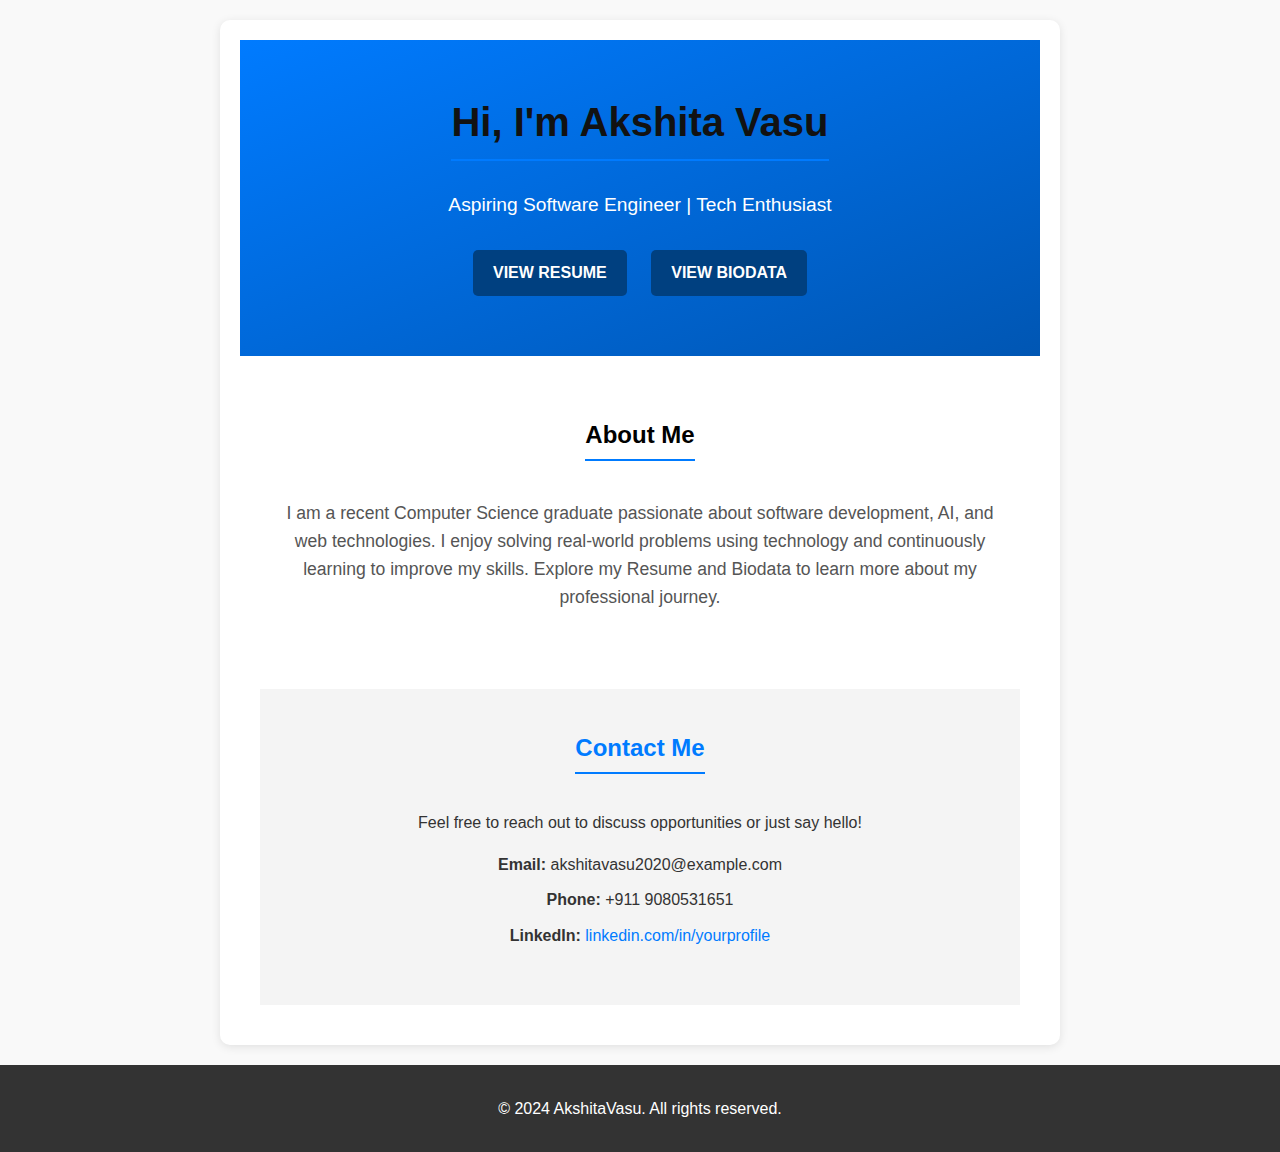
==== index.html @ 7965479a "Add files via upload" ====
<!DOCTYPE html>
<html lang="en">
<head>
  <meta charset="UTF-8">
  <meta name="viewport" content="width=device-width, initial-scale=1.0">
  <title>Welcome | Personal Website</title>
  <link rel="stylesheet" href="style.css">
</head>
<body>
 
  <main>
    <!-- Hero Section -->
    <section class="hero">
      <div class="container">
        <h2>Hi, I'm Akshita Vasu</h2>
        <p>Aspiring Software Engineer | Tech Enthusiast</p>
        <a href="resume.html" class="btn">View Resume</a>
        <a href="biodata.html" class="btn btn-secondary">View Biodata</a>
      </div>
    </section>
    <!-- <button id="theme-toggle" class="theme-toggle">Toggle Dark Mode</button> -->
    <!-- About Section -->
    <section class="about">
      <div class="container">
        <h2>About Me</h2>
        <p>
          I am a recent Computer Science graduate passionate about software development, AI, and web technologies. I enjoy solving real-world problems using technology and continuously learning to improve my skills. Explore my Resume and Biodata to learn more about my professional journey.
        </p>
      </div>
    </section>

    <!-- Contact Section -->
    <section class="contact" id="contact">
      <div class="container">
        <h2>Contact Me</h2>
        <p>Feel free to reach out to discuss opportunities or just say hello!</p>
        <ul>
          <li><strong>Email:</strong> akshitavasu2020@example.com</li>
          <li><strong>Phone:</strong> +911 9080531651</li>
          <li><strong>LinkedIn:</strong> <a href="https://linkedin.com/in/yourprofile" target="_blank">linkedin.com/in/yourprofile</a></li>
        </ul>
      </div>
    </section>
  </main>
  <footer>
    <div class="container">
      <p>&copy; 2024 AkshitaVasu. All rights reserved.</p>
    </div>
  </footer>
  <script src="script.js"></script>
</body>
</html>
---- style.css ----
/* Global Styles */
/* Global Styles */
body {
    font-family: 'Arial', sans-serif;
    margin: 0;
    padding: 0;
    background-color: #f9f9f9;
    color: #333;
    line-height: 1.6;
  }
  
  h1, h2 {
    margin: 0;
  }
  
  a {
    text-decoration: none;
    color: #007bff;
  }
  
  .container {
    max-width: 1200px;
    margin: 0 auto;
    padding: 0 20px;
  }
  
  /* Header */
  header {
    background-color: #007bff;
    color: #fff;
    padding: 20px 0;
    text-align: center;
  }
  
  header h1 {
    font-size: 2.5rem;
  }
  
  nav a {
    margin: 0 15px;
    color: #fff;
    font-weight: bold;
  }
  
  nav a:hover {
    text-decoration: underline;
  }
  
  /* Hero Section */
  .hero {
    background: linear-gradient(to bottom right, #007bff, #0056b3);
    color: #fff;
    text-align: center;
    padding: 50px 20px;
  }
  
  .hero h2 {
    font-size: 30pt;
    color: #121212;
   
    font-weight: 700;
  }
  
  .hero p {
    font-size: 1.2rem;
  }
  
  .hero .btn {
    display: inline-block;
    margin: 10px;
    padding: 10px 20px;
    color: #fff;
    background-color: #004080;
    border-radius: 5px;
    font-weight: bold;
    text-transform: uppercase;
  }
  
  .hero .btn-secondary {
    background-color: #004080;
  }
  
  .hero .btn:hover {
    background-color: #000000;
  }
  
  /* About Section */
  .about {
    background: #fff;
    padding: 40px 20px;
    text-align: center;
  }
  
  .about h2 {
    margin-bottom: 20px;
    color: #000000;
  }
  
  .about p {
    font-size: 1.1rem;
    color: #555;
  }
  
  /* Contact Section */
  .contact {
    background: #f4f4f4;
    padding: 40px 20px;
    text-align: center;
  }
  
  .contact h2 {
    margin-bottom: 20px;
    color: #007bff;
  }
  
  .contact ul {
    list-style: none;
    padding: 0;
  }
  
  .contact li {
    margin: 10px 0;
  }
  
  .contact a {
    color: #007bff;
    text-decoration: none;
  }
  
  .contact a:hover {
    text-decoration: underline;
  }
  
  /* Footer */
  footer {
    background: #333;
    color: #fff;
    text-align: center;
    padding: 10px 0;
    margin-top: 20px;
  }
  /* Global Styles */
body {
    font-family: 'Arial', sans-serif;
    margin: 0;
    padding: 0;
    background-color: #f9f9f9;
    color: #333;
    transition: background-color 0.3s, color 0.3s;
  }
  
  header {
    background-color: #007bff;
    color: white;
    text-align: center;
    padding: 20px 0;
    position: relative;
  }
  
  nav a {
    margin: 0 15px;
    color: white;
    font-weight: bold;
  }
  
  .theme-toggle {
    position: absolute;
    top: 20px;
    right: 20px;
    padding: 5px 10px;
    border: none;
    background-color: white;
    color: #007bff;
    cursor: pointer;
    border-radius: 5px;
  }
  
  /* Profile Section */
  .profile {
    text-align: center;
    margin: 30px 0;
  }
  
  .profile-pic {
    width: 150px;
    height: 150px;
    border-radius: 50%;
    object-fit: cover;
    border: 3px solid #007bff;
    margin-bottom: 10px;
  }
  
  /* Timeline Section */
  .timeline ul {
    list-style: none;
    padding: 0;
  }
  
  .timeline li {
    margin: 20px 0;
    background: #f4f4f4;
    padding: 10px;
    border-radius: 5px;
    border-left: 5px solid #007bff;
  }
  
  .timeline h3 {
    margin: 0 0 5px;
  }
  
  /* Gallery Section */
  .gallery {
    display: flex;
    gap: 15px;
  }
  
  .gallery figure {
    margin: 0;
    text-align: center;
  }
  
  .gallery img {
    width: 150px;
    height: 150px;
    object-fit: cover;
    border-radius: 5px;
  }
  
  /* Quote Section */
  .quote {
    text-align: center;
    font-style: italic;
    margin: 30px 0;
  }
  
  /* Dark Mode
  body.dark-mode {
    background-color: #121212;
    color: #e4e4e4;
    position: fixed;
  }
  
  header.dark-mode {
    background-color: #1f1f1f;
    position: fixed;
  }
  
  .theme-toggle.dark-mode {
    background-color: #333;
    color: white;
    position: fixed;
  } */
  
  
/* Global Styles */
body {
    font-family: 'Arial', sans-serif;
    margin: 0;
    padding: 0;
    background-color: #f9f9f9;
    color: #333;
  }
  
  h1, h2 {
    margin: 0;
  }
  
  a {
    text-decoration: none;
    color: #007bff;
  }
  
  .container {
    max-width: 1200px;
    margin: 0 auto;
    padding: 0 20px;
  }
  
  /* Header */
  header {
    background-color: #007bff;
    color: white;
    text-align: center;
    padding: 20px 0;
  }
  
  nav a {
    margin: 0 15px;
    color: white;
    font-weight: bold;
  }
  
  /* Profile Section */
  .profile {
    text-align: center;
    margin: 30px 0;
  }
  
  .profile-pic {
    width: 150px;
    height: 150px;
    border-radius: 50%;
    object-fit: cover;
    border: 3px solid #007bff;
    margin-bottom: 10px;
  }
  
  .tagline {
    font-size: 1.2rem;
    color: #666;
  }
  
  /* Details Section */
  .details {
    margin: 20px;
  }
  
  .details p {
    margin: 5px 0;
  }
  
  /* Skills Section */
  .skills ul {
    list-style: none;
    padding: 0;
  }
  
  .skills li {
    margin: 10px 0;
    display: flex;
    justify-content: space-between;
    align-items: center;
  }
  
  .progress {
    flex-grow: 1;
    height: 10px;
    margin-left: 20px;
    background-color: #ddd;
    border-radius: 5px;
    overflow: hidden;
    position: relative;
  }
  
  .progress span {
    display: block;
    height: 100%;
    background-color: #007bff;
  }
  
  /* Hobbies Section */
  .hobbies ul {
    list-style: none;
    padding: 0;
  }
  
  .hobbies li {
    background: #f4f4f4;
    padding: 10px;
    margin: 5px 0;
    border-radius: 5px;
  }
  
  /* Contact Section */
  .contact {
    margin: 20px;
  }
  
  .contact form {
    display: flex;
    flex-direction: column;
  }
  
  .contact form label {
    margin: 10px 0 5px;
  }
  
  .contact form input, 
  .contact form textarea, 
  .contact form button {
    padding: 10px;
    font-size: 1rem;
    margin-bottom: 15px;
  }
  
  .contact form button {
    background-color: #007bff;
    color: white;
    border: none;
    cursor: pointer;
  }
  
  .contact form button:hover {
    background-color: #0056b3;
  }
  
  #form-response {
    color: green;
    font-weight: bold;
    display: none;
  }
  
  .hidden {
    display: none;
  }
  
  /* Footer */
  footer {
    text-align: center;
    padding: 20px 0;
    background-color: #333;
    color: white;
  }
  /* Global Styles */
body {
    font-family: 'Arial', sans-serif;
    margin: 0;
    padding: 0;
    background-color: #f9f9f9;
    color: #333;
    line-height: 1.6;
  }
  
  header {
    background-color: #007bff;
    color: white;
    text-align: center;
    padding: 20px 0;
    box-shadow: 0 2px 4px rgba(0, 0, 0, 0.1);
  }
  
  header h1 {
    margin: 0;
    font-size: 2rem;
  }
  
  nav a {
    margin: 0 15px;
    color: white;
    text-decoration: none;
    font-weight: bold;
  }
  
  nav a:hover {
    text-decoration: underline;
  }
  
  main {
    max-width: 800px;
    margin: 20px auto;
    background: white;
    padding: 20px;
    border-radius: 10px;
    box-shadow: 0 2px 10px rgba(0, 0, 0, 0.1);
  }
  
  section {
    margin-bottom: 20px;
  }
  
  h2 {
    color: #000000;
    margin-bottom: 10px;
    border-bottom: 2px solid #007bff;
    display: inline-block;
    padding-bottom: 5px;
  }
  
  .profile {
    text-align: center;
    margin-bottom: 20px;
  }
  
  .profile-pic {
    width: 150px;
    height: 150px;
    border-radius: 50%;
    object-fit: cover;
    border: 3px solid #007bff;
    margin-bottom: 10px;
  }
  
  .tagline {
    font-size: 1.2rem;
    color: #666;
    margin: 5px 0 10px;
  }
  
  .details .info p {
    margin: 5px 0;
  }
  
  .hobbies ul {
    list-style: none;
    padding: 0;
  }
  
  .hobbies ul li {
    background: #f4f4f4;
    padding: 10px;
    margin: 5px 0;
    border-radius: 5px;
    box-shadow: 0 1px 3px rgba(0, 0, 0, 0.1);
  }
  
  footer {
    text-align: center;
    padding: 15px 0;
    background-color: #333;
    color: white;
    margin-top: 20px;
  }
  
  
  /* Profile Photo Section */
.profile-photo {
    text-align: center;
    margin: 20px 0;
  }
  
  .profile-pic {
    width: 150px;
    height: 150px;
    border-radius: 50%; /* Makes the image circular */
    object-fit: cover; /* Ensures proper cropping for circular images */
    border: 2px solid #007bff; /* Optional: Adds a border to the image */
  }
  
  .profile-photo h2 {
    margin-top: 10px;
    font-size: 1.5rem;
    color: #333;
  }

  /* Styling for Personal Information Table */
.timeline table {
  width: 100%;
  border-collapse: collapse;
  margin-top: 1rem;
  font-size: 1rem;
}

.timeline th, 
.timeline td {
  border: 1px solid #ddd;
  padding: 0.8rem;
  text-align: left;
}

.timeline th {
  background-color: #f4f4f4;
  width: 30%;
  font-weight: bold;
}

.timeline tr:nth-child(even) {
  background-color: #f9f9f9;
}
/* Flexbox Skills Section */
.skills {
  display: flex;
  gap: 2rem;
  flex-wrap: wrap;
}

.skills div {
  background-color: #f9f9f9;
  padding: 1rem;
  border: 1px solid #ddd;
  flex: 1;
  min-width: 200px;
}

.skills h3 {
  margin: 0 0 0.5rem;
}
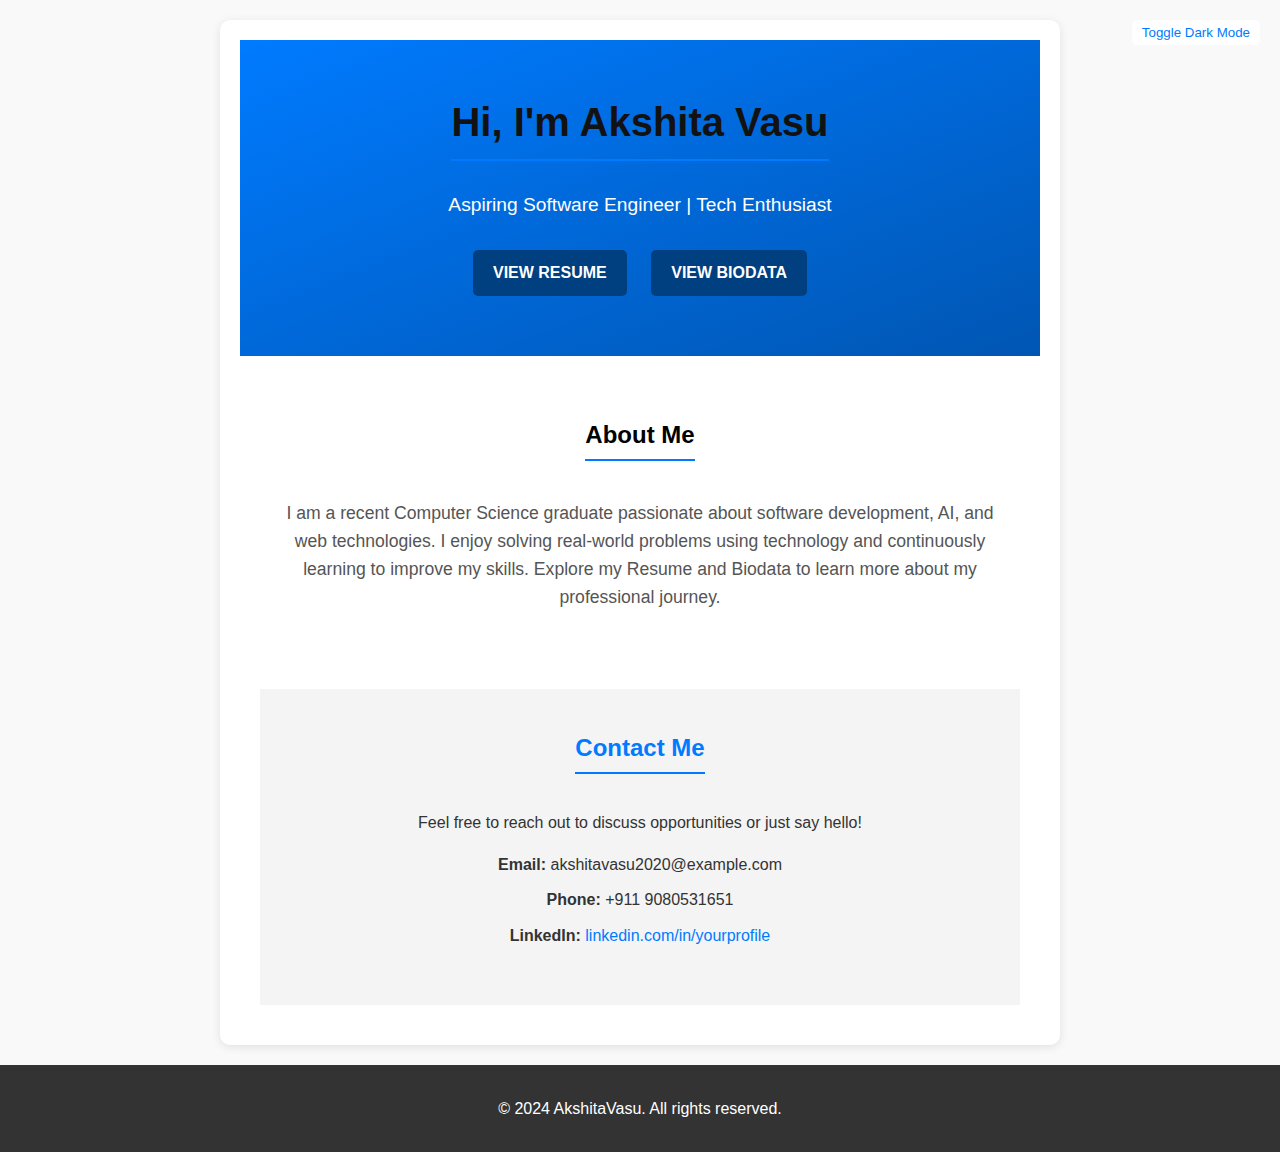
==== commit 8ac8da3a: "Update index.html" ====
--- a/index.html
+++ b/index.html
@@ -18,7 +18,7 @@
         <a href="biodata.html" class="btn btn-secondary">View Biodata</a>
       </div>
     </section>
-    <!-- <button id="theme-toggle" class="theme-toggle">Toggle Dark Mode</button> -->
+    <button id="theme-toggle" class="theme-toggle">Toggle Dark Mode</button>
     <!-- About Section -->
     <section class="about">
       <div class="container">
